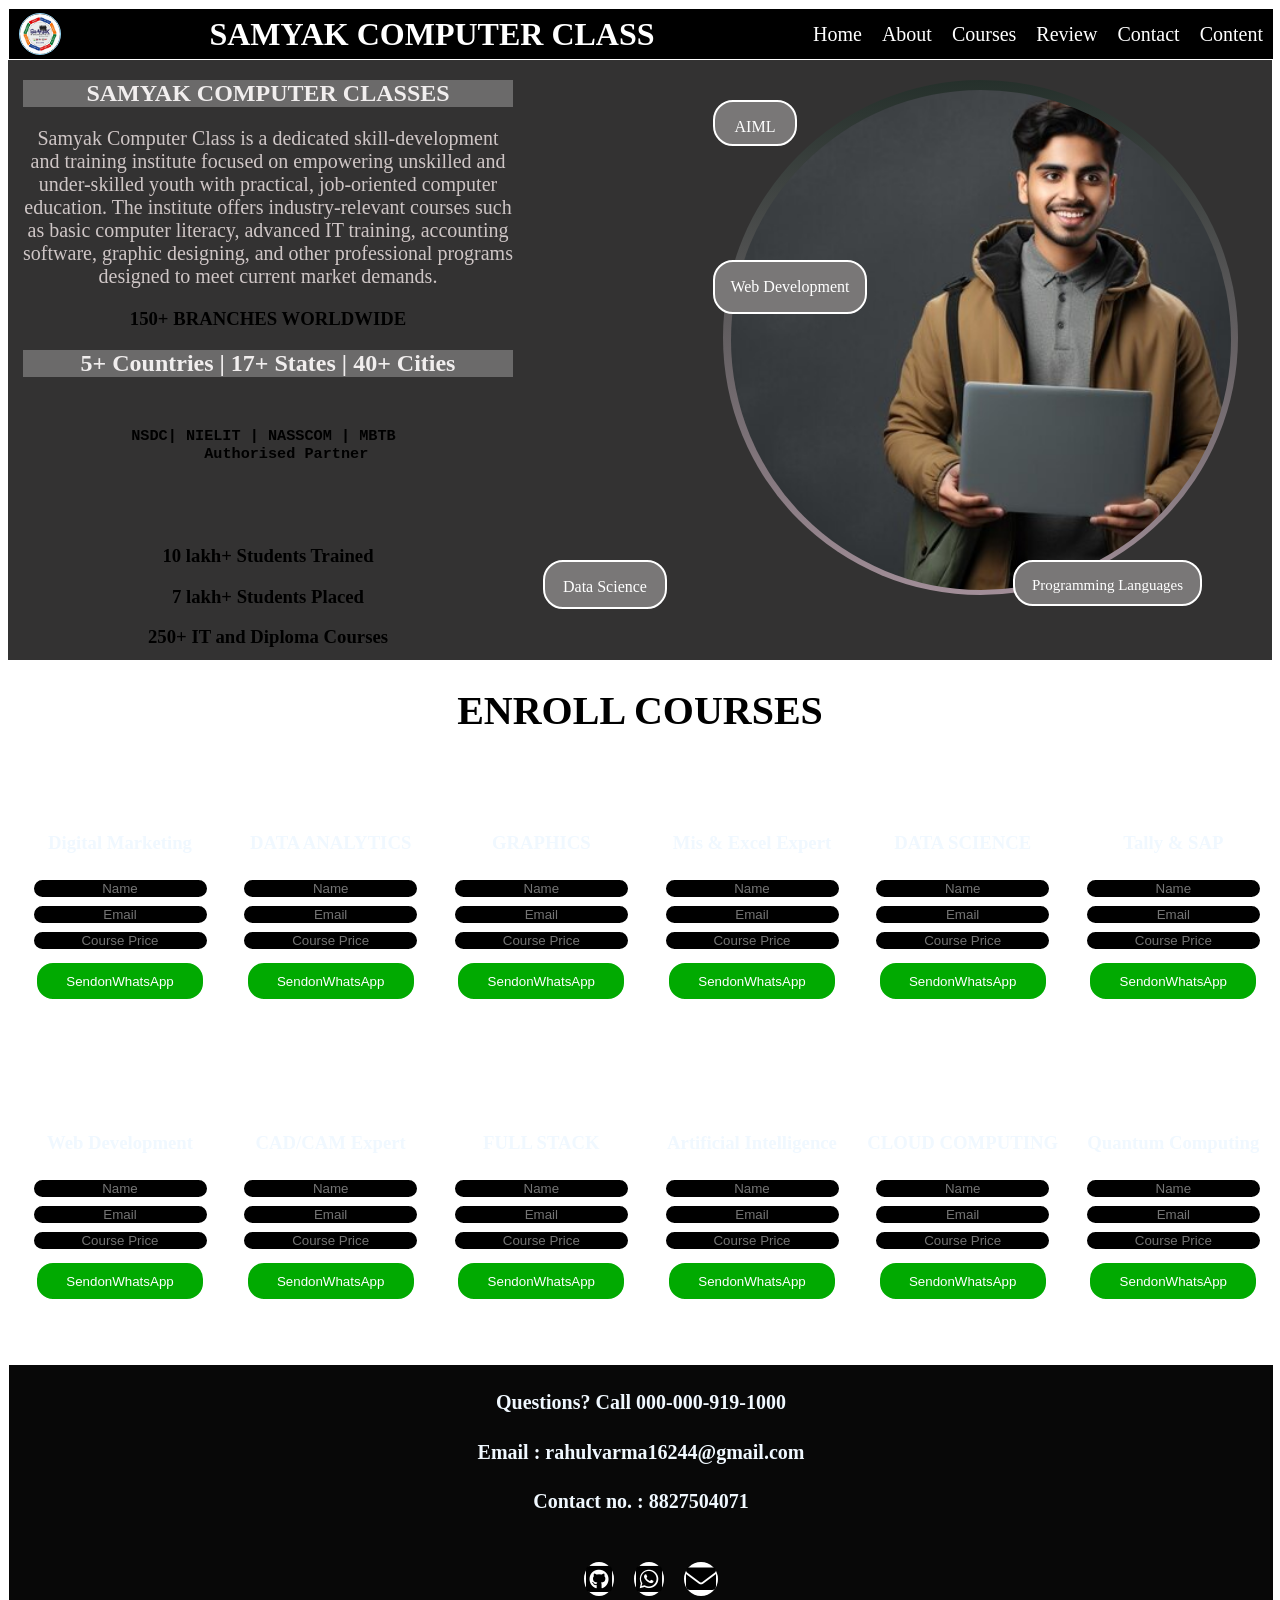
==== index.html @ f75354f0 "Rename project.html to index.html" ====
<!DOCTYPE html>
<html lang="en">
<head>
    <meta charset="UTF-8">
    <meta name="viewport" content="width=device-width, initial-scale=1.0">
    <title>Samyak Computer Classes</title>
     <link rel="stylesheet" href="https://cdnjs.cloudflare.com/ajax/libs/font-awesome/6.4.0/css/all.min.css">

    
    <link rel="stylesheet" href="style2.css">


    </style>
</head>

<body>

    <header class="header">

        <img src="logo1.jpg" alt="">
        <h1>SAMYAK COMPUTER CLASS</h1>

        <nav>
            <li><a href="#">Home</a></li>
            <li><a href="#">About</a></li>
            <li><a href="#">Courses</a></li>
            <li><a href="#">Review</a></li>
            <li><a href="#">Contact</a></li>
            <li><a href="#">Content</a></li>
        </nav>


    </header>

    <main>

        <section class="secA">


            <div class="home1">

                <h2>SAMYAK COMPUTER CLASSES</h2>
                <P>
                    Samyak Computer Class is a dedicated skill-development and training institute focused on empowering unskilled and under-skilled youth with practical, job-oriented computer education. The institute offers industry-relevant courses such as basic computer literacy, advanced IT training, accounting software, graphic designing, and other professional programs designed to meet current market demands.
                </P>


                <h3>150+ BRANCHES WORLDWIDE</h3>

    
                <h2>5+ Countries | 17+ States | 40+ Cities</h2>
                <pre>
                    <h3>NSDC| NIELIT | NASSCOM | MBTB 
    Authorised Partner
                </h3>
                </pre>


            <div class="divB"><h3>10 lakh+ Students Trained</h3>
            </div>   
                
             <div class="divB">
                 <h3>7 lakh+ Students Placed</h3>
            </div> 

             <div class="divB">
                 <h3>250+ IT and Diploma Courses</h3>
            </div>  
    
        </div>


        <div class="home2">
            <div class="a"><p>Programming Languages</p></div>
            <div class="b"><p>AIML</p></div>
            <div class="c"><p>Data Science</p></div>
            <div class="d"><p>Web Development</p></div>
            <div class="image">
                <img src="studen.jpg" alt=""> 
            </div>
            </div> 
     </section>




        <h1 class="enroll">ENROLL COURSES</h1>
        <section class="secB">

            <div class="sectionA">
                <H3 id="language1">Digital Marketing</H3>

                <input type="text" class="input" id="name1" placeholder="Name" required>

                <input type="email" id="email1" class="input" placeholder="Email" required>

                <input type="text" class="input" id="coursePrice1" placeholder="Course Price" required>

                <button onclick="sendWhatsapp1()">SendonWhatsApp</button>
            </div>


            <div class="sectionA">
                <H3 id="language2">DATA ANALYTICS</H3> 
                <input type="text" class="input" id="name2" placeholder="Name" required>

                <input type="email" id="email2" class="input" placeholder="Email" required>

                <input type="text" class="input" id="coursePrice2" placeholder="Course Price" required>

                <button type="submit" onclick="sendWhatsapp2()">SendonWhatsApp</button>
            </div>


            <div class="sectionA">
                <H3 id="language3">GRAPHICS</H3>
                <input type="text" class="input" id="name3" placeholder="Name" required>

                <input type="email" id="email3" class="input" placeholder="Email" required>

                <input type="text" class="input" id="coursePrice3" placeholder="Course Price" required>

             <button type="submit" onclick="sendWhatsapp3()">SendonWhatsApp</button>
            </div>


            <div class="sectionA">
                <H3 id="language4">Mis & Excel Expert</H3>
                <input type="text" class="input" id="name4" placeholder="Name" required>

                <input type="email" id="email4" class="input" placeholder="Email" required>

                <input type="text" class="input" id="coursePrice4" placeholder="Course Price" required>

             <button type="submit" onclick="sendWhatsapp4()">SendonWhatsApp</button>
            </div>


            <div class="sectionA">
                <h3 id="language5">DATA SCIENCE</h3>
                <input type="text" class="input" id="name5" placeholder="Name" required>

                <input type="email" id="email5" class="input" placeholder="Email" required>

                <input type="text" class="input" id="coursePrice5" placeholder="Course Price" required>

                <button type="submit" onclick="sendWhatsapp5()">SendonWhatsApp</button>
            </div>


            <div class="sectionA">
                <h3 id="language6">Tally & SAP</h3>
                <input type="text" class="input" id="name6" placeholder="Name" required>

                <input type="email" id="email6" class="input" placeholder="Email" required>

                <input type="text" class="input" id="coursePrice6" placeholder="Course Price" required>

                <button type="submit" onclick="sendonWhatsapp6()">SendonWhatsApp</button>
            </div>


            <div class="sectionA">
                <h3 id="language7">Web Development</h3>
                <input type="text" class="input" id="name7" placeholder="Name" required>

                <input type="email" id="email7" class="input" placeholder="Email" required>

                <input type="text" class="input" id="coursePrice7" placeholder="Course Price" required>

                <button type="submit" onclick="sendWhatsapp7()">SendonWhatsApp</button>
            </div>


            <div class="sectionA">
                <h3 id="language8">CAD/CAM Expert</h3> 
                <input type="text" class="input" id="name8" placeholder="Name" required>

                <input type="email" id="email8" class="input" placeholder="Email" required>

                <input type="text" class="input" id="coursePrice8" placeholder="Course Price" required>

                <button type="submit" onclick="sendWhatsapp8()">SendonWhatsApp</button>
            </div>


            <div class="sectionA">
                <h3 id="language9">FULL STACK</h3> 
                <input type="text" class="input" id="name9" placeholder="Name" required>

                <input type="email" id="email9" class="input" placeholder="Email" required>

                <input type="text" class="input" id="coursePrice9" placeholder="Course Price" required>

                <button type="submit" onclick="sendWhatsapp9()">SendonWhatsApp</button>
            </div>


            <div class="sectionA">
                <h3 id="language10">Artificial Intelligence</h3>
                <input type="text" class="input" id="name10" placeholder="Name" required>

                <input type="email" id="email10" class="input" placeholder="Email" required>

                <input type="text" class="input" id="coursePrice10" placeholder="Course Price" required>

                <button type="submit" onclick="sendWhatsapp10()">SendonWhatsApp</button>
            </div>


            <div class="sectionA">
                <h3 id="language11">CLOUD COMPUTING</h3>
                <input type="text" class="input" id="name11" placeholder="Name" required>

                <input type="email" id="email11" class="input" placeholder="Email" required>

                <input type="text" class="input" id="coursePrice11" placeholder="Course Price" required>

                <button type="submit" onclick="sendWhatsapp11()">SendonWhatsApp</button>
            </div>


            <div class="sectionA">
                <h3 id="language12">Quantum Computing</h3>
                <input type="text" class="input" id="name12" placeholder="Name" required>

                <input type="email" id="email12" class="input" placeholder="Email" required>

                <input type="text" class="input" id="coursePrice12" placeholder="Course Price" required>

                <button type="submit" onclick="sendWhatsapp12()">SendonWhatsApp</button>
            </div>

        </section>

    </main>


    <footer>

        <div class="footer1">

            <h4>Questions? Call 000-000-919-1000</h4>
            
        <h4>
            Email : rahulvarma16244@gmail.com
        </h4>
        <h4>Contact no. : 8827504071</h4>
        
        <span>
            <h1>
                <i class="fa-brands fa-square-github icon"></i>
        </h1>
        <h1>
            <i class="fa-brands fa-square-whatsapp icon"></i>
        </h1>
        
        <h1>
            <i class="fa-solid fa-envelope icon"></i>
        </h1>
    </span>
        
    </div>
        
    </footer>

    
<script>
    
    
    function sendWhatsapp1(){
    
        var name1 = document.getElementById("name1").value;
        var email1 = document.getElementById("email1").value;
        var coursePrice1 = document.getElementById("coursePrice1").value;
        let language1 = document.getElementById("language1").innerText;



    var WhatsAppNumber1 = "8827504071";

    var text1 = " language :" + language1 + "%0Aname :"+ name1 + "%0Aemail :" + email1 + "%0AcoursePrice :" + coursePrice1 ;

            var url1 = "https://wa.me/91" + WhatsAppNumber1 + "?text=" + text1;

            window.open(url1);
}



  function sendWhatsapp2(){
    
      var name2 = document.getElementById("name2").value;
      var email2 = document.getElementById("email2").value;
      var coursePrice2 = document.getElementById("coursePrice2").value;
      let language2 = document.getElementById("language2").innerText;



    var WhatsAppNumber2 = "8827504071";

    var text2 = " language :" + language2 + "%0Aname :"+ name2 + "%0Aemail :" + email2 + "%0AcoursePrice :" + coursePrice2 ;

            var url2 = "https://wa.me/91" + WhatsAppNumber2 + "?text=" + text2;

            window.open(url2);
}

 function sendWhatsapp3(){
    
     var name3 = document.getElementById("name3").value;
     var email3 = document.getElementById("email3").value;
     var coursePrice3 = document.getElementById("coursePrice3").value;
     let language3 = document.getElementById("language3").innerText;
     


    var WhatsAppNumber3 = "8827504071";

    var text3 = " language :" + language3 + "%0Aname :"+ name3 + "%0Aemail :" + email3 + "%0AcoursePrice :" + coursePrice3 ;

            var url3 = "https://wa.me/91" + WhatsAppNumber3 + "?text=" + text3;

            window.open(url3);
} 

function sendWhatsapp4(){
    
    var name4 = document.getElementById("name4").value;
    var email4 = document.getElementById("email4").value;
    var coursePrice4 = document.getElementById("coursePrice4").value;
    let language4 = document.getElementById("language4").innerText;



    var WhatsAppNumber4 = "8827504071";

    var text4 = " language :" + language4 + "%0Aname :"+ name4 + "%0Aemail :" + email4 + "%0AcoursePrice :" + coursePrice4 ;

            var url4 = "https://wa.me/91" + WhatsAppNumber4 + "?text=" + text4;

            window.open(url4);
} 

function sendWhatsapp5(){
    
    var name5 = document.getElementById("name5").value;
    var email5 = document.getElementById("email5").value;
    var coursePrice5 = document.getElementById("coursePrice5").value;
    let language5 = document.getElementById("language5").innerText;



    var WhatsAppNumber5 = "8827504071";

    var text5 = " language :" + language5 + "%0Aname :"+ name5 + "%0Aemail :" + email5 + "%0AcoursePrice :" + coursePrice5 ;

            var url5 = "https://wa.me/91" + WhatsAppNumber5 + "?text=" + text5;

            window.open(url5);
}

function sendWhatsapp6(){
    
    var name6 = document.getElementById("name6").value;
    var email6 = document.getElementById("email6").value;
    var coursePrice6 = document.getElementById("coursePrice6").value;
    let language6 = document.getElementById("language6").innerText;



    var WhatsAppNumber6 = "8827504071";

    var text6 = " language :" + language6 + "%0Aname :"+ name6 + "%0Aemail :" + email6 + "%0AcoursePrice :" + coursePrice6 ;

            var url6 = "https://wa.me/91" + WhatsAppNumber6 + "?text=" + text6;

            window.open(url6);
} 

function sendWhatsapp7(){
    
    var name7 = document.getElementById("name7").value;
    var email7 = document.getElementById("email7").value;
    var coursePrice7 = document.getElementById("coursePrice7").value;
    let language7 = document.getElementById("language7").innerText;



    var WhatsAppNumber7 = "8827504071";

    var text7 = " language :" + language7 + "%0Aname :"+ name7 + "%0Aemail :" + email7 + "%0AcoursePrice :" + coursePrice7 ;

            var url7 = "https://wa.me/91" + WhatsAppNumber7 + "?text=" + text7;

            window.open(url7);
} 

function sendWhatsapp8(){
    
    var name8 = document.getElementById("name8").value;
    var email8 = document.getElementById("email8").value;
    var coursePrice8 = document.getElementById("coursePrice8").value;
    let language8 = document.getElementById("language8").innerText;



    var WhatsAppNumber8 = "8827504071";

    var text8 = " language :" + language8 + "%0Aname :"+ name8 + "%0Aemail :" + email8 + "%0AcoursePrice :" + coursePrice8 ;

            var url8 = "https://wa.me/91" + WhatsAppNumber8 + "?text=" + text8;

            window.open(url8);
} 

function sendWhatsapp9(){
    
    var name9 = document.getElementById("name9").value;
    var email9 = document.getElementById("email9").value;
    var coursePrice9 = document.getElementById("coursePrice9").value;
    let language9 = document.getElementById("language9").innerText;



    var WhatsAppNumber9 = "8827504071";

    var text9 = " language :" + language9 + "%0Aname :"+ name9 + "%0Aemail :" + email9 + "%0AcoursePrice :" + coursePrice9 ;

            var url9 = "https://wa.me/91" + WhatsAppNumber9 + "?text=" + text9;

            window.open(url9);
} 

function sendWhatsapp10(){
    
    var name = document.getElementById("name10").value;
    var email10 = document.getElementById("email10").value;
    var coursePrice10 = document.getElementById("coursePrice10").value;
    let language10 = document.getElementById("language10").innerText;



    var WhatsAppNumber10 = "8827504071";

    var text10 = " language :" + language10 + "%0Aname :"+ name10 + "%0Aemail :" + email10 + "%0AcoursePrice :" + coursePrice10 ;

            var url10 = "https://wa.me/91" + WhatsAppNumber10 + "?text=" + text10;

            window.open(url10);
} 

function sendWhatsapp11(){
    
    var name11 = document.getElementById("name11").value;
    var email11 = document.getElementById("email11").value;
    var coursePrice11 = document.getElementById("coursePrice11").value;
    let language11 = document.getElementById("language11").innerText;



    var WhatsAppNumber11 = "8827504071";

    var text11 = " language :" + language11 + "%0Aname :"+ name11 + "%0Aemail :" + email11 + "%0AcoursePrice :" + coursePrice11 ;

            var url11 = "https://wa.me/91" + WhatsAppNumber11 + "?text=" + text11;

            window.open(url11);
} 

function sendWhatsapp12(){
    
    var name12 = document.getElementById("name12").value;
    var email12 = document.getElementById("email12").value;
    var coursePrice12 = document.getElementById("coursePrice12").value;
    let language12 = document.getElementById("language12").innerText;



    var WhatsAppNumber12 = "8827504071";

    var text12 = " language :" + language12 + "%0Aname :"+ name12 + "%0Aemail :" + email12 + "%0AcoursePrice :" + coursePrice12 ;

            var url12 = "https://wa.me/91" + WhatsAppNumber12 + "?text=" + text12;

            window.open(url12);
}
</script>

</body>
</html>
---- style2.css ----
.header{
    height: 50px;
    width: 100%;
    background-color: black;
    color: white;
    border: 1px solid white;
    display: flex;
    justify-content: space-between;
    text-align: center;
    align-items: center;
    position: sticky;
}
.header img{
    height: 40px;
    width: 40px;
    border: 1px solid rgb(149, 214, 245);
    border-radius: 50%;
    margin-left: 10px;
}
.header nav{
    display: flex;
}
nav li{
    list-style: none;
    font-size: 20px;
    color: white;
    margin-right: 10px;

}
nav li a{
    margin-left: 10px;
    color: white;
    text-decoration: none;

}



.secA{
    
    height:600px ;
    width: 100%;
    background-color: rgb(51, 50, 50);
    display: flex;
}

.secA .home1{
    height: 600px;
    width: 490px;
    text-align: center;
    align-items: center;
    margin-left: 15px;
}
.home1 h2{
    color:rgb(241, 238, 238);
    margin-top: 20px;
    background-color: rgb(107, 106, 106);
}
.home1 p{
    font-size: 20px;
    color: rgb(207, 198, 198);
}






.secA .home2{
    height:600px ;
    width: 700px;
    position: relative;
}
.image{
    height:515px ;
    width: 515px;
    background-color: black;
    color: white;
    border-radius: 50%;
     margin-left: 210px;
    margin-top: 20px;
    /* animated background */
    background: linear-gradient(
        360deg,#00f5ff,#1e1824,#f5cde1,#25302b);
        background-size: 500% 500%;
        animation: Rahul 6s infinite ease-in-out;
        overflow: hidden;
}
@keyframes Rahul {
    0%{
        background-position: 0% 50%;
    }
    50%{
        background-position: 100% 50%;
    }
    100%{
        background-position: 0% 50%;
    }   
}

.home2 img{
    height:500px ;
    width: 500px;
    border-radius: 50%;
    box-shadow: 0.5 0.5 #222;
    margin-left: 8px;
    margin-top: 10px; 
     object-fit: cover; 
 } 
.a{
    height: 27px;
    width: 185px;
    background-color: rgb(121, 119, 119);
    color: white;
    border: 2px solid white;
    border-radius: 20px;
    text-align: center;
    align-items: flex-start;
    padding: 0px 0px 15px;
    position: absolute;
    left: 500px;
    top: 500px;
    animation: aniiA 10s ease-in-out 0s infinite;
}
.a p{
    font-size: 15px;
}

@keyframes aniiA {
    50%{
        margin-top: 50px;
    }
    100%{
        margin-bottom: 200px;
    }
}

 .b{
    height: 27px;
    width: 80px;
    background-color: rgb(121, 119, 119);
    color: white;
    border: 2px solid white;
    border-radius: 20px;
    text-align: center;
    align-items: flex-start;
    padding: 0px 0px 15px;
    position: absolute;
    left: 200px;
    top: 40px;
    animation: aniiB 60s ease-in-out 0s infinite;
}

@keyframes aniiB {
    50%{
        margin-top: 500px;
    }
    100%{
        margin-bottom: 500px;
    }
}
.c{
    height: 27px;
    width: 120px;
    background-color: rgb(121, 119, 119);
    color: white;
    border: 2px solid white;
    border-radius: 20px;
    text-align: center;
    align-items: flex-start;
    padding: 0px 0px 18px;
    position: absolute;
    top: 500px;
    left: 30px;
    animation: aniiC 3s ease-in-out 0s infinite;
}
@keyframes aniiC {
    50%{
        margin-top: 20px;

    }
    100%{
        margin-bottom: 200px;
    }
}
.d{
    height: 35px;
    width: 150px;
    background-color: rgb(121, 119, 119);
    color: white;
    border: 2px solid white;
    border-radius: 20px;
    text-align: center;
    align-items: flex-start;
    position: absolute;
    top: 200px;
    left: 200px;
    padding: 0px 0px 15px;   
    animation: aniiD 30s ease-in-out 0s infinite;
}
@keyframes aniiD {
    50%{
        margin-top:300px;
    }
    100%{
        margin-bottom: 400px;
    }
} 
 

.secB{
    height: 600px;
    width: 100%;
    background-image: url("bg2.jpg");
    background-repeat: no-repeat;
    background-size: cover;
    background-position: center;
    display: grid;
    grid-template-columns: repeat(auto-fit, minmax(200px,1fr));
    text-align: center;
    align-items: center;
}

.sectionA{
    height: 200px;
    width: 200px;
    border: 2px solid white;
    border-radius: 20px;
    margin-left: 10px;

}
.sectionA H3{
    color: aliceblue;
}

.enroll{
    height: 50px;
    width: 100%;
    color: black;
    font-size: 40px;
    font-weight: bold;
    align-items: center;
    text-align: center;
    
}
button{
    height: 40px;
    width: 170px;
    background-color: rgb(1, 170, 1);
    color: white;
    border: 2px solid white;
    border-radius: 18px;
    margin-top:10px;
}
.input{
    background-color: black;
    color: white;
    border: 2px solid white;
    border-radius: 15px;
    margin-top: 5px;
    text-align: center;
    align-items: center;
}
.input:hover{
    color: rgb(39, 26, 26);
    background-color: blanchedalmond;
    border: 2px solid black;
}
.sectionA:hover{
    background-color:rgb(31, 29, 29) ;
    color: white;
    height:210px ;
    width:210px ;
}

footer{
    height:auto;
    width: 100%;
    background-color: rgb(8, 8, 8);
    color: aliceblue;
    border: 1px solid white;
    display: block;
    justify-content: center;
    text-align: center;
}

.footer1{
    height: auto;
    width: 100%;
    justify-content: center;
    text-align: center;
}
.footer1 span{
    display: flex;
    justify-content: center;  
}

span h1{
    margin-left: 20px;
}

h4{
    font-size: 20px;
    font-family: 'Times New Roman', Times, serif;
}

.icon{

    font-size: 30px;
    color:black;
    background-color: white;
    border: 2px solid white;
    border-radius: 50%;

}
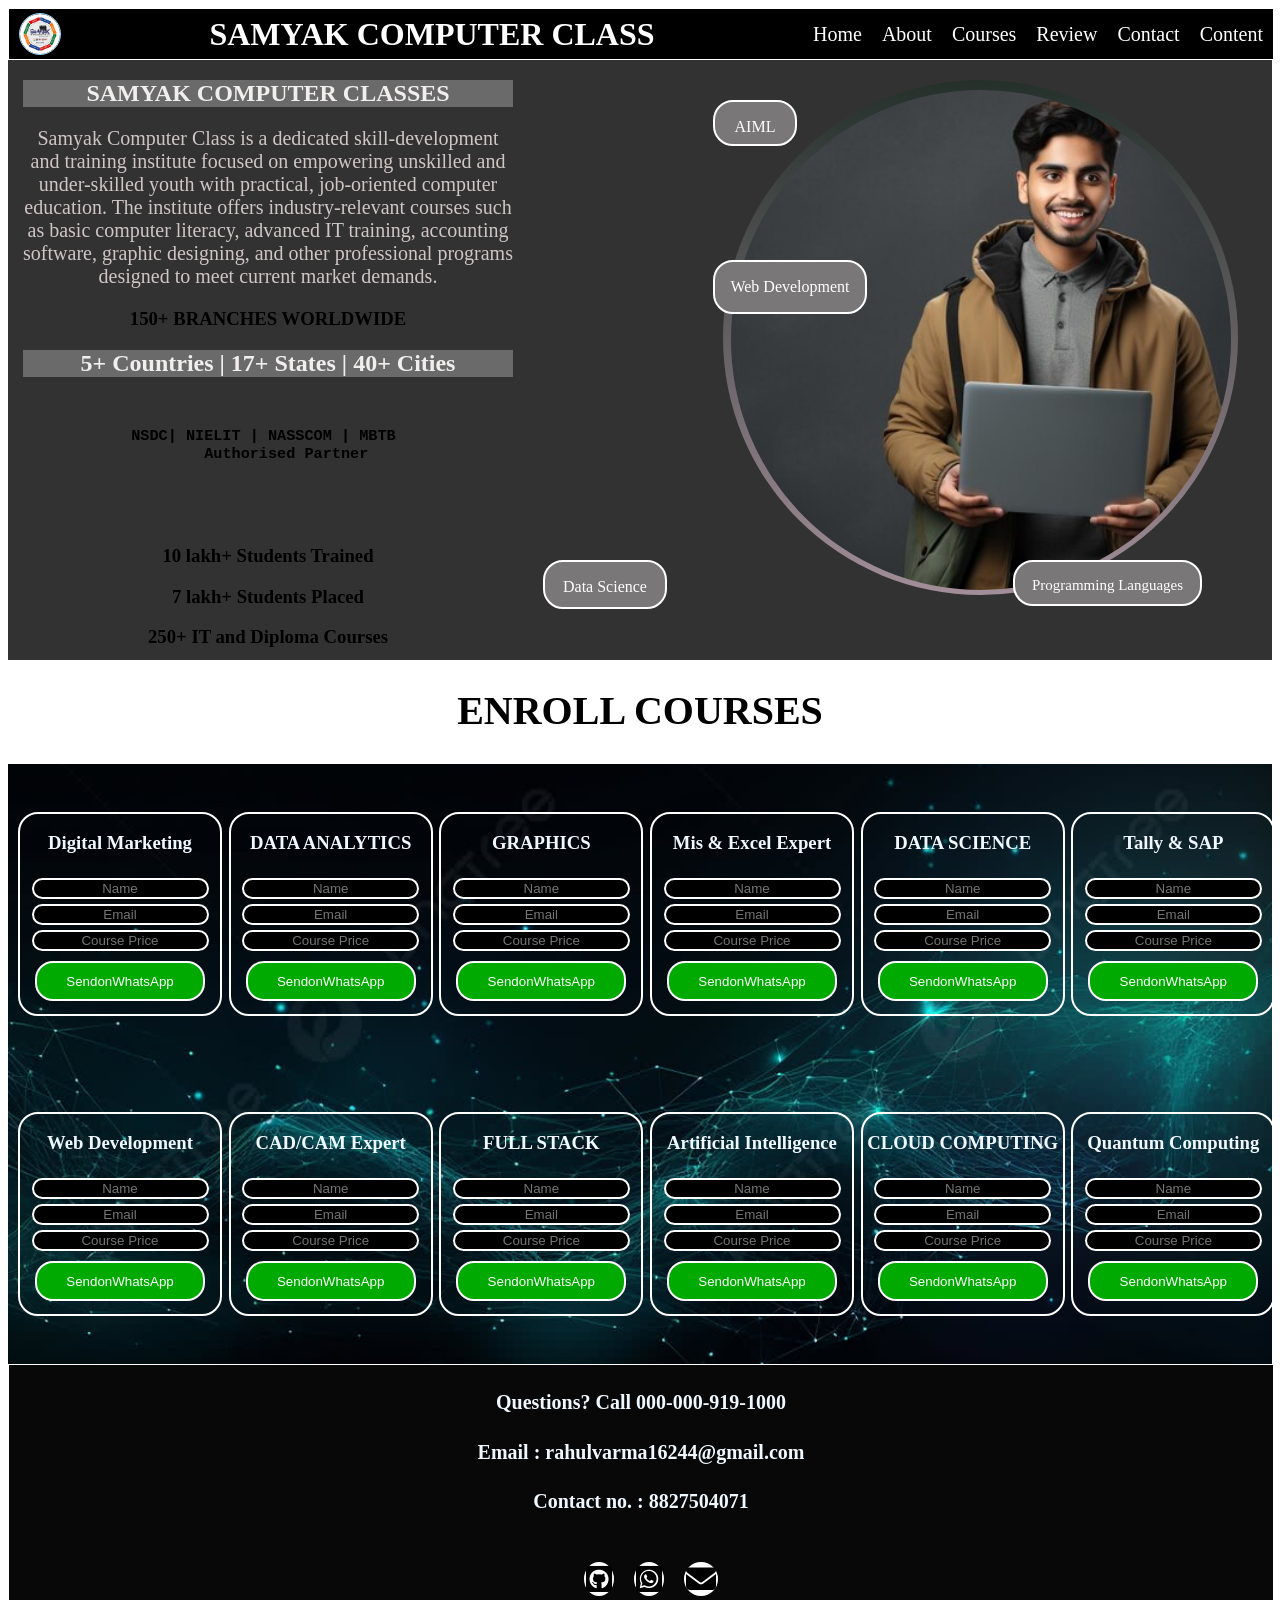
==== commit cc879e53: "Update index.html" ====
--- a/index.html
+++ b/index.html
@@ -434,7 +434,7 @@
 
 function sendWhatsapp10(){
     
-    var name = document.getElementById("name10").value;
+    var name10 = document.getElementById("name10").value;
     var email10 = document.getElementById("email10").value;
     var coursePrice10 = document.getElementById("coursePrice10").value;
     let language10 = document.getElementById("language10").innerText;
